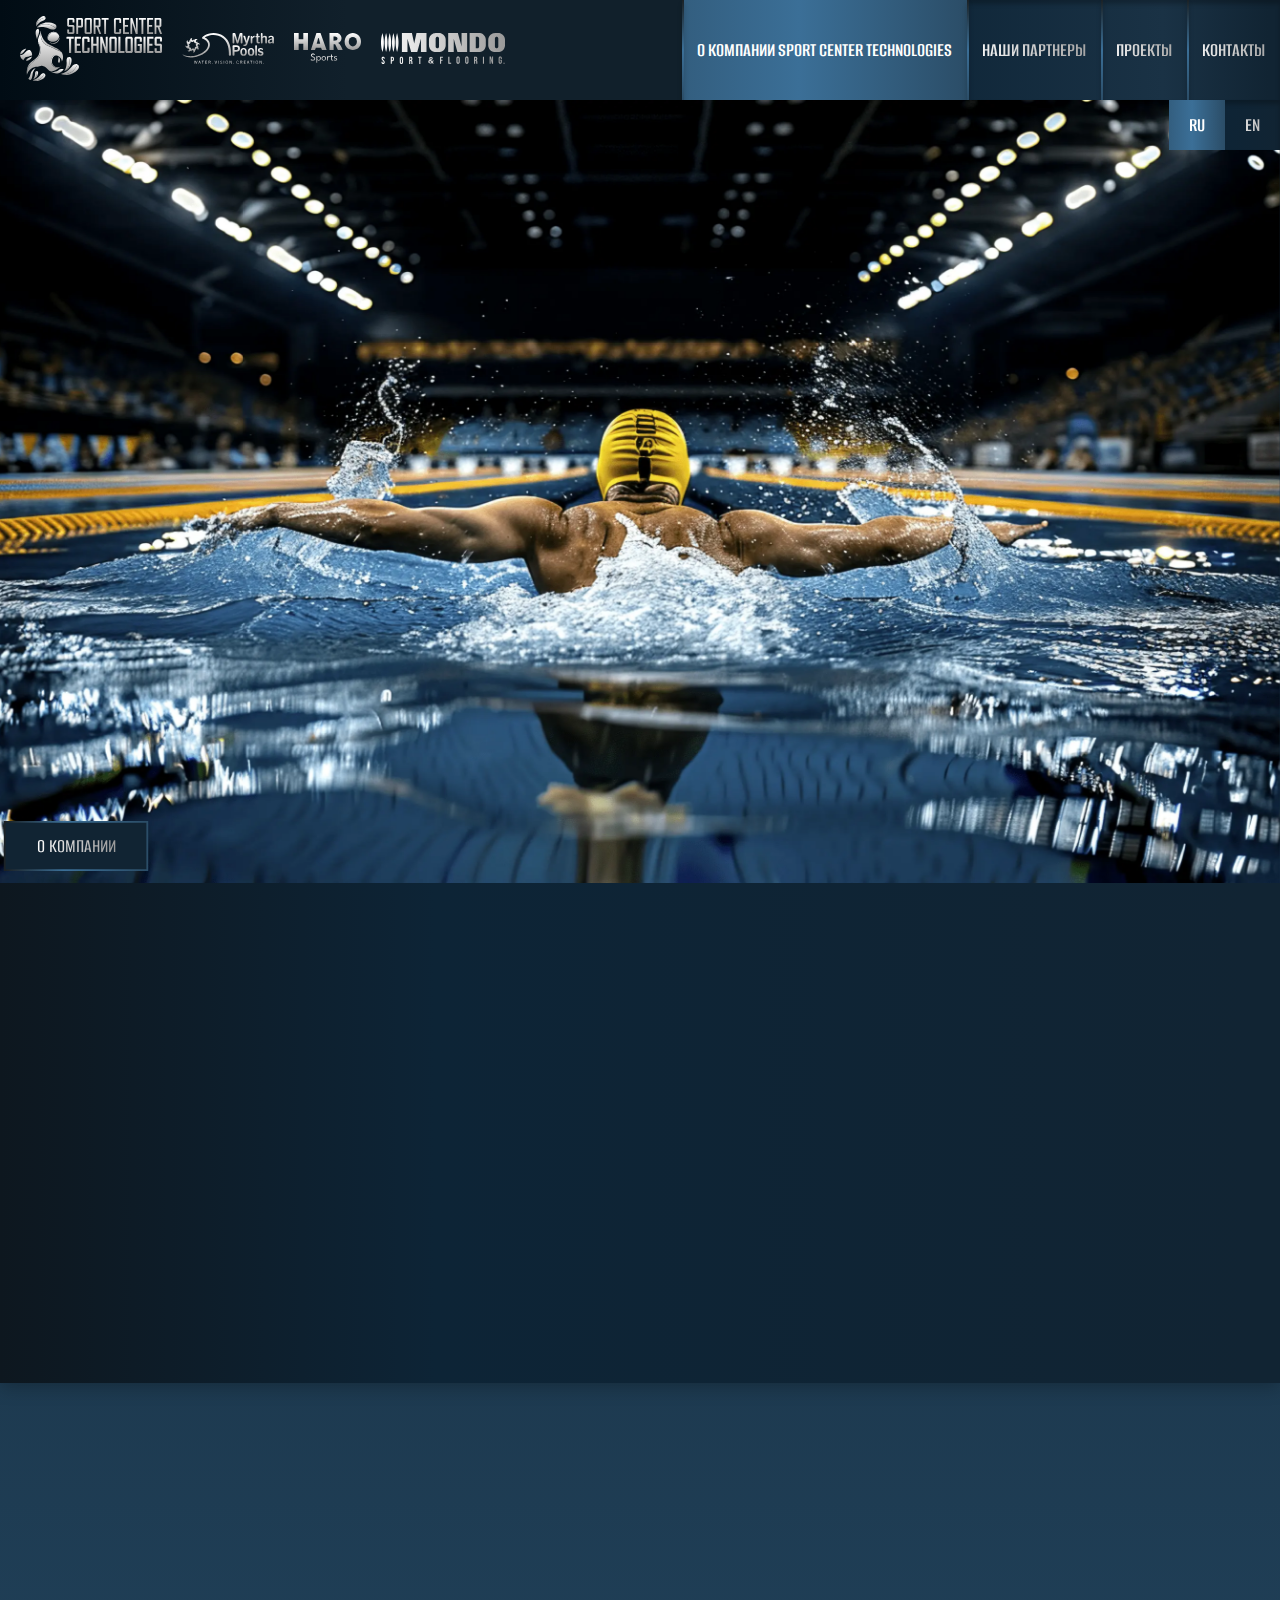
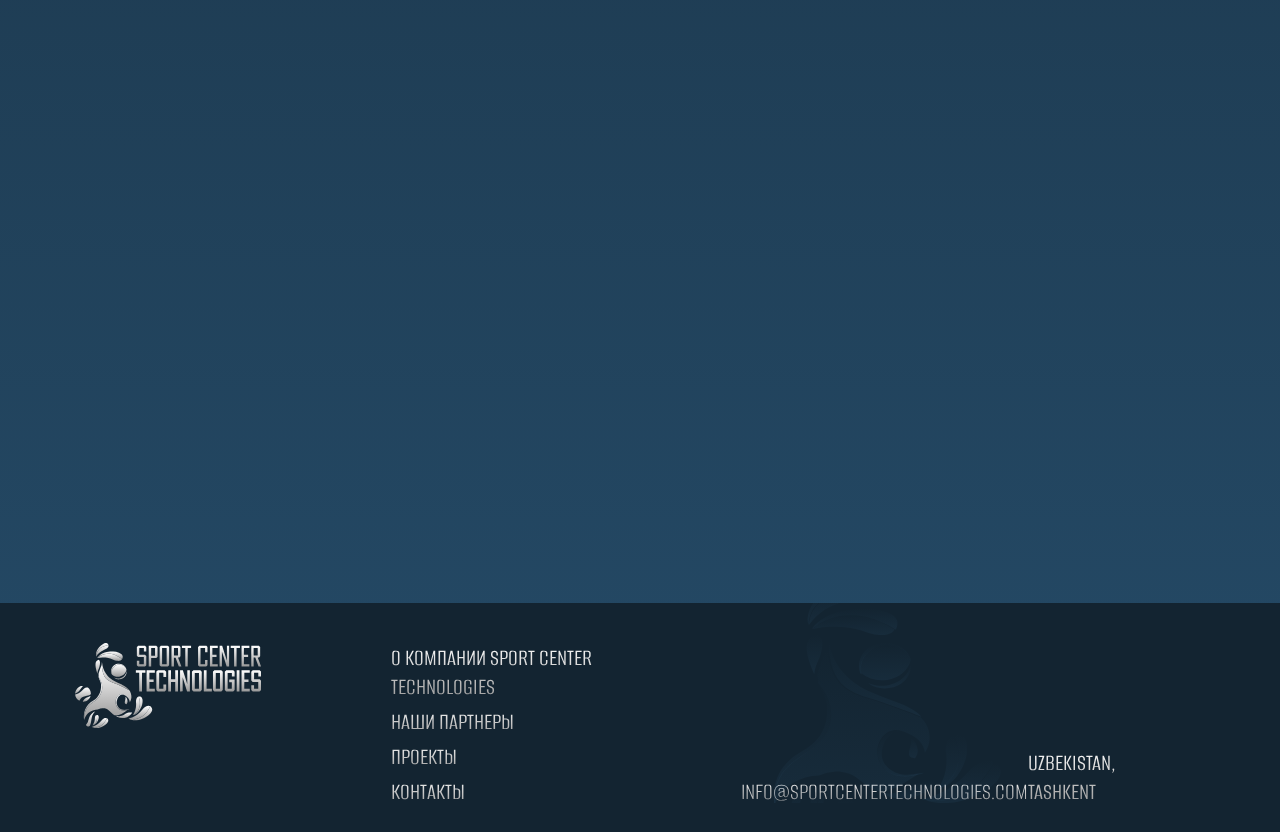
==== index.html @ 3ac72a28 "asdasd" ====
<!DOCTYPE html><html lang="en"><head><meta charset="UTF-8"><meta http-equiv="X-UA-Compatible" content="IE=edge"><meta name="viewport" content="width=device-width,initial-scale=1"><title>Главная страница - Sport Center Technologies</title><link rel="icon" href="./images/logo.svg" type="image/x-icon"><meta name="description" content="SPORT CENTER TECHNOLOGIES является официальным представителем премиальных брендов в сфере спортивного оборудования на территории Центральной Азии, Кавказа и Китая."><meta name="keywords" content="SPORT CENTER TECHNOLOGIES, спортивное оборудование, олимпийские бассейны, аквапарки, коммерческие бассейны, теннисные корты, стадионы, спортивные площадки"><meta name="robots" content="index, follow"><link rel="canonical" href="https://sportcentertechnologies.com/index.html"><meta property="og:title" content="Главная страница - Sport Center Technologies"><meta property="og:description" content="SPORT CENTER TECHNOLOGIES является официальным представителем премиальных брендов в сфере спортивного оборудования на территории Центральной Азии, Кавказа и Китая."><meta property="og:url" content="https://sportcentertechnologies.com/index.html"><meta property="og:type" content="website"><meta name="twitter:card" content="summary_large_image"><meta name="twitter:title" content="Главная страница - Sport Center Technologies"><meta name="twitter:description" content="SPORT CENTER TECHNOLOGIES является официальным представителем премиальных брендов в сфере спортивного оборудования на территории Центральной Азии, Кавказа и Китая."><link rel="stylesheet" href="./css/style.min.css"></head><body class="main-body"><nav class="nav"><div class="nav__left"><a href="index.html" class="logo"><img src="./images/logo.svg" alt="Logo" height="85" loading="lazy"></a><div class="nav__partners"><a href="partners.html#myrtha"><img src="./images/myrth_logo.svg" alt="myrth logo" height="31" width loading="lazy"></a><a href="partners.html#haro"><img src="./images/haro_logo.svg" alt="myrth logo" height="31" class="nav__partners-haro" loading="lazy"></a><a href="partners.html#mondo-offset"><img src="./images/mondo_logo.svg" alt="myrth logo" height="31" loading="lazy"></a></div></div><div class="nav__right"><ul class="nav__list"><li><a href="index.html" class="nav__list_link" data-i18n="about">О КОМПАНИИ SPORT CENTER TECHNOLOGIES</a></li><li><a href="partners.html" class="nav__list_link" data-i18n="partners">НАШИ ПАРТНЕРЫ</a></li><li><a href="projects.html" class="nav__list_link" data-i18n="projects">ПРОЕКТЫ</a></li><li><a href="contacts.html" class="nav__list_link" data-i18n="contacts">КОНТАКТЫ</a></li></ul><div class="nav__lang"><button class="nav__lang_btn btn" onclick="setLanguage('ru')" data-i18n="navLangRu">RU</button> <button class="nav__lang_btn btn" onclick="setLanguage('en')" data-i18n="navLangEn">EN</button></div></div></nav><header class="header"><div class="swiper"><div class="swiper-wrapper header__swiper"><div class="swiper-slide header__swiper_slide"><img src="./images/firstSlide.webp" srcset="./images/firstSlide-400.webp 400w, ./images/firstSlide-800.webp 800w, ./images/firstSlide.webp 1200w" alt="first slide images" loading="lazy" width="100%" height="auto"></div><div class="swiper-slide header__swiper_slide"><img src="./images/secondSlide.webp" srcset="./images/secondSlide-400.webp 400w, ./images/secondSlide-800.webp 800w, ./images/secondSlide.webp 1200w" alt="first slide images" loading="lazy" width="100%" height="auto"></div><div class="swiper-slide header__swiper_slide"><img src="./images/thirdSlide.webp" srcset="./images/thirdSlide-400.webp 400w, ./images/thirdSlide-800.webp 800w, ./images/thirdSlide.webp 1200w" alt="first slide images" loading="lazy" width="100%" height="auto"></div></div></div><h2 class="header__title"><img src="./images/header-title.svg" alt="задний фон заголовка" loading="lazy"> <span>О КОМПАНИИ</span></h2></header><main class="main"><section class="about"><div class="about__top"><h1>“SPORT CENTER TECHNOLOGIES”</h1></div><p data-i18n="aboutDescription">SPORTS CENTER TECHNOLOGIES является официальным представителем премиальных брендов в сфере спортивного оборудования на территории Центральной Азии, Кавказа и Китая.</p></section><section class="info"><img src="./images/info-mob-img.svg" alt="текст блока info" class="info__mob-img" loading="lazy"><div class="info__top"><img class="info__top_img" src="./images/infoOne-img.svg" alt="SPORT images" loading="lazy"><p class="info__top_text" data-i18n="infoTopDescription">В спектр нашего проектирования и строительства входят такие спортивные объекты как: олимпийские бассейны, отельные бассейны, аквапарки, коммерческие бассейны и спа, площадки для баскетбола, волейбола, падела, футсал, теннисные корты, покрытия для стадионов и спортивных площадок, а также крытых и открытых залов.</p></div><div class="info__down"><img class="T_images" src="./images/infoTwo-img.svg" alt="T images" loading="lazy"><p class="info__down_text" data-i18n="infoDownDescription">А также выполняем проектные решения под ключ для спортивных объектов согласно требованиям международных спортивных федераций. Мы предлагаем вам комплексное решение по спортивному, а также развлекательному высоко-технологическому оснащению объектов согласно требованию заказчика.</p><img class="info__down_img" src="./images/infoThird-img.svg" alt="OGIES images" loading="lazy"></div></section></main><footer class="footer"><div class="footer__left"><div class="footer__logo"><a href="/index.html"><img src="./images/logo.svg" alt="Sport Center Technologies" loading="lazy"></a></div><img src="./images/footerImg.svg" alt="footer images" class="footer__img" loading="lazy"><ul class="footer__list"><li class="footer__list_link"><a href="index.html" data-i18n="about">О компании SPORT CENTER TECHNOLOGIES</a></li><li class="footer__list_link"><a href="partners.html" data-i18n="partners">Наши партнеры</a></li><li class="footer__list_link"><a href="contacts.html" data-i18n="projects">Контактная информация</a></li><li class="footer__list_link"><a href="projects.html" data-i18n="contacts">Проекты</a></li></ul><span class="mail">info@sportcentertechnologies.com</span></div><div class="footer__location"><p>Uzbekistan, Tashkent</p></div></footer><script src="./js/main.min.js"></script></body></html>
---- css/style.min.css ----
*{margin:0;padding:0;list-style:none;text-decoration:none;box-sizing:border-box;font-weight:400}button{background:rgba(0,0,0,0);border:none;outline:none}@font-face{font-family:swiper-icons;src:url("data:application/font-woff;charset=utf-8;base64, [base64]//wADZ2x5ZgAAAywAAADMAAAD2MHtryVoZWFkAAABbAAAADAAAAA2E2+eoWhoZWEAAAGcAAAAHwAAACQC9gDzaG10eAAAAigAAAAZAAAArgJkABFsb2NhAAAC0AAAAFoAAABaFQAUGG1heHAAAAG8AAAAHwAAACAAcABAbmFtZQAAA/gAAAE5AAACXvFdBwlwb3N0AAAFNAAAAGIAAACE5s74hXjaY2BkYGAAYpf5Hu/j+W2+MnAzMYDAzaX6QjD6/4//Bxj5GA8AuRwMYGkAPywL13jaY2BkYGA88P8Agx4j+/8fQDYfA1AEBWgDAIB2BOoAeNpjYGRgYNBh4GdgYgABEMnIABJzYNADCQAACWgAsQB42mNgYfzCOIGBlYGB0YcxjYGBwR1Kf2WQZGhhYGBiYGVmgAFGBiQQkOaawtDAoMBQxXjg/wEGPcYDDA4wNUA2CCgwsAAAO4EL6gAAeNpj2M0gyAACqxgGNWBkZ2D4/wMA+xkDdgAAAHjaY2BgYGaAYBkGRgYQiAHyGMF8FgYHIM3DwMHABGQrMOgyWDLEM1T9/w8UBfEMgLzE////P/5//f/V/xv+r4eaAAeMbAxwIUYmIMHEgKYAYjUcsDAwsLKxc3BycfPw8jEQA/[base64]/uznmfPFBNODM2K7MTQ45YEAZqGP81AmGGcF3iPqOop0r1SPTaTbVkfUe4HXj97wYE+yNwWYxwWu4v1ugWHgo3S1XdZEVqWM7ET0cfnLGxWfkgR42o2PvWrDMBSFj/IHLaF0zKjRgdiVMwScNRAoWUoH78Y2icB/yIY09An6AH2Bdu/UB+yxopYshQiEvnvu0dURgDt8QeC8PDw7Fpji3fEA4z/PEJ6YOB5hKh4dj3EvXhxPqH/SKUY3rJ7srZ4FZnh1PMAtPhwP6fl2PMJMPDgeQ4rY8YT6Gzao0eAEA409DuggmTnFnOcSCiEiLMgxCiTI6Cq5DZUd3Qmp10vO0LaLTd2cjN4fOumlc7lUYbSQcZFkutRG7g6JKZKy0RmdLY680CDnEJ+UMkpFFe1RN7nxdVpXrC4aTtnaurOnYercZg2YVmLN/d/gczfEimrE/fs/bOuq29Zmn8tloORaXgZgGa78yO9/cnXm2BpaGvq25Dv9S4E9+5SIc9PqupJKhYFSSl47+Qcr1mYNAAAAeNptw0cKwkAAAMDZJA8Q7OUJvkLsPfZ6zFVERPy8qHh2YER+3i/BP83vIBLLySsoKimrqKqpa2hp6+jq6RsYGhmbmJqZSy0sraxtbO3sHRydnEMU4uR6yx7JJXveP7WrDycAAAAAAAH//wACeNpjYGRgYOABYhkgZgJCZgZNBkYGLQZtIJsFLMYAAAw3ALgAeNolizEKgDAQBCchRbC2sFER0YD6qVQiBCv/H9ezGI6Z5XBAw8CBK/m5iQQVauVbXLnOrMZv2oLdKFa8Pjuru2hJzGabmOSLzNMzvutpB3N42mNgZGBg4GKQYzBhYMxJLMlj4GBgAYow/P/PAJJhLM6sSoWKfWCAAwDAjgbRAAB42mNgYGBkAIIbCZo5IPrmUn0hGA0AO8EFTQAA");font-weight:400;font-style:normal}:root{--swiper-theme-color: #007aff}.swiper{margin-left:auto;margin-right:auto;position:relative;overflow:hidden;list-style:none;padding:0;z-index:1}.swiper-vertical>.swiper-wrapper{flex-direction:column}.swiper-wrapper{position:relative;width:100%;height:100%;z-index:1;display:flex;transition-property:transform;box-sizing:content-box}.swiper-android .swiper-slide,.swiper-wrapper{transform:translate3d(0px, 0, 0)}.swiper-pointer-events{touch-action:pan-y}.swiper-pointer-events.swiper-vertical{touch-action:pan-x}.swiper-slide{flex-shrink:0;width:100%;height:100%;position:relative;transition-property:transform}.swiper-slide-invisible-blank{visibility:hidden}.swiper-autoheight,.swiper-autoheight .swiper-slide{height:auto}.swiper-autoheight .swiper-wrapper{align-items:flex-start;transition-property:transform,height}.swiper-3d,.swiper-3d.swiper-css-mode .swiper-wrapper{perspective:1200px}.swiper-3d .swiper-cube-shadow,.swiper-3d .swiper-slide,.swiper-3d .swiper-slide-shadow,.swiper-3d .swiper-slide-shadow-bottom,.swiper-3d .swiper-slide-shadow-left,.swiper-3d .swiper-slide-shadow-right,.swiper-3d .swiper-slide-shadow-top,.swiper-3d .swiper-wrapper{transform-style:preserve-3d}.swiper-3d .swiper-slide-shadow,.swiper-3d .swiper-slide-shadow-bottom,.swiper-3d .swiper-slide-shadow-left,.swiper-3d .swiper-slide-shadow-right,.swiper-3d .swiper-slide-shadow-top{position:absolute;left:0;top:0;width:100%;height:100%;pointer-events:none;z-index:10}.swiper-3d .swiper-slide-shadow{background:rgba(0,0,0,.15)}.swiper-3d .swiper-slide-shadow-left{background-image:linear-gradient(to left, rgba(0, 0, 0, 0.5), rgba(0, 0, 0, 0))}.swiper-3d .swiper-slide-shadow-right{background-image:linear-gradient(to right, rgba(0, 0, 0, 0.5), rgba(0, 0, 0, 0))}.swiper-3d .swiper-slide-shadow-top{background-image:linear-gradient(to top, rgba(0, 0, 0, 0.5), rgba(0, 0, 0, 0))}.swiper-3d .swiper-slide-shadow-bottom{background-image:linear-gradient(to bottom, rgba(0, 0, 0, 0.5), rgba(0, 0, 0, 0))}.swiper-css-mode>.swiper-wrapper{overflow:auto;scrollbar-width:none;-ms-overflow-style:none}.swiper-css-mode>.swiper-wrapper::-webkit-scrollbar{display:none}.swiper-css-mode>.swiper-wrapper>.swiper-slide{scroll-snap-align:start start}.swiper-horizontal.swiper-css-mode>.swiper-wrapper{scroll-snap-type:x mandatory}.swiper-vertical.swiper-css-mode>.swiper-wrapper{scroll-snap-type:y mandatory}.swiper-centered>.swiper-wrapper::before{content:"";flex-shrink:0;order:9999}.swiper-centered.swiper-horizontal>.swiper-wrapper>.swiper-slide:first-child{margin-inline-start:var(--swiper-centered-offset-before)}.swiper-centered.swiper-horizontal>.swiper-wrapper::before{height:100%;min-height:1px;width:var(--swiper-centered-offset-after)}.swiper-centered.swiper-vertical>.swiper-wrapper>.swiper-slide:first-child{margin-block-start:var(--swiper-centered-offset-before)}.swiper-centered.swiper-vertical>.swiper-wrapper::before{width:100%;min-width:1px;height:var(--swiper-centered-offset-after)}.swiper-centered>.swiper-wrapper>.swiper-slide{scroll-snap-align:center center}.swiper-virtual.swiper-css-mode .swiper-wrapper::after{content:"";position:absolute;left:0;top:0;pointer-events:none}.swiper-virtual.swiper-css-mode.swiper-horizontal .swiper-wrapper::after{height:1px;width:var(--swiper-virtual-size)}.swiper-virtual.swiper-css-mode.swiper-vertical .swiper-wrapper::after{width:1px;height:var(--swiper-virtual-size)}:root{--swiper-navigation-size: 44px}.swiper-button-next,.swiper-button-prev{position:absolute;top:50%;width:calc(var(--swiper-navigation-size)/44*27);height:var(--swiper-navigation-size);margin-top:calc(0px - var(--swiper-navigation-size)/2);z-index:10;cursor:pointer;display:flex;align-items:center;justify-content:center;color:var(--swiper-navigation-color, var(--swiper-theme-color))}.swiper-button-next.swiper-button-disabled,.swiper-button-prev.swiper-button-disabled{opacity:.35;cursor:auto;pointer-events:none}.swiper-button-next:after,.swiper-button-prev:after{font-family:swiper-icons;font-size:var(--swiper-navigation-size);text-transform:none !important;letter-spacing:0;text-transform:none;font-variant:initial;line-height:1}.swiper-button-prev,.swiper-rtl .swiper-button-next{left:10px;right:auto}.swiper-button-prev:after,.swiper-rtl .swiper-button-next:after{content:"prev"}.swiper-button-next,.swiper-rtl .swiper-button-prev{right:10px;left:auto}.swiper-button-next:after,.swiper-rtl .swiper-button-prev:after{content:"next"}.swiper-button-lock{display:none}.swiper-pagination{position:absolute;text-align:center;transition:.3s opacity;transform:translate3d(0, 0, 0);z-index:10}.swiper-pagination.swiper-pagination-hidden{opacity:0}.swiper-horizontal>.swiper-pagination-bullets,.swiper-pagination-bullets.swiper-pagination-horizontal,.swiper-pagination-custom,.swiper-pagination-fraction{bottom:10px;left:0;width:100%}.swiper-pagination-bullets-dynamic{overflow:hidden;font-size:0}.swiper-pagination-bullets-dynamic .swiper-pagination-bullet{transform:scale(0.33);position:relative}.swiper-pagination-bullets-dynamic .swiper-pagination-bullet-active{transform:scale(1)}.swiper-pagination-bullets-dynamic .swiper-pagination-bullet-active-main{transform:scale(1)}.swiper-pagination-bullets-dynamic .swiper-pagination-bullet-active-prev{transform:scale(0.66)}.swiper-pagination-bullets-dynamic .swiper-pagination-bullet-active-prev-prev{transform:scale(0.33)}.swiper-pagination-bullets-dynamic .swiper-pagination-bullet-active-next{transform:scale(0.66)}.swiper-pagination-bullets-dynamic .swiper-pagination-bullet-active-next-next{transform:scale(0.33)}.swiper-pagination-bullet{width:var(--swiper-pagination-bullet-width, var(--swiper-pagination-bullet-size, 8px));height:var(--swiper-pagination-bullet-height, var(--swiper-pagination-bullet-size, 8px));display:inline-block;border-radius:50%;background:var(--swiper-pagination-bullet-inactive-color, #000);opacity:var(--swiper-pagination-bullet-inactive-opacity, 0.2)}button.swiper-pagination-bullet{border:none;margin:0;padding:0;box-shadow:none;-webkit-appearance:none;appearance:none}.swiper-pagination-clickable .swiper-pagination-bullet{cursor:pointer}.swiper-pagination-bullet:only-child{display:none !important}.swiper-pagination-bullet-active{opacity:var(--swiper-pagination-bullet-opacity, 1);background:var(--swiper-pagination-color, var(--swiper-theme-color))}.swiper-pagination-vertical.swiper-pagination-bullets,.swiper-vertical>.swiper-pagination-bullets{right:10px;top:50%;transform:translate3d(0px, -50%, 0)}.swiper-pagination-vertical.swiper-pagination-bullets .swiper-pagination-bullet,.swiper-vertical>.swiper-pagination-bullets .swiper-pagination-bullet{margin:var(--swiper-pagination-bullet-vertical-gap, 6px) 0;display:block}.swiper-pagination-vertical.swiper-pagination-bullets.swiper-pagination-bullets-dynamic,.swiper-vertical>.swiper-pagination-bullets.swiper-pagination-bullets-dynamic{top:50%;transform:translateY(-50%);width:8px}.swiper-pagination-vertical.swiper-pagination-bullets.swiper-pagination-bullets-dynamic .swiper-pagination-bullet,.swiper-vertical>.swiper-pagination-bullets.swiper-pagination-bullets-dynamic .swiper-pagination-bullet{display:inline-block;transition:.2s transform,.2s top}.swiper-horizontal>.swiper-pagination-bullets .swiper-pagination-bullet,.swiper-pagination-horizontal.swiper-pagination-bullets .swiper-pagination-bullet{margin:0 var(--swiper-pagination-bullet-horizontal-gap, 4px)}.swiper-horizontal>.swiper-pagination-bullets.swiper-pagination-bullets-dynamic,.swiper-pagination-horizontal.swiper-pagination-bullets.swiper-pagination-bullets-dynamic{left:50%;transform:translateX(-50%);white-space:nowrap}.swiper-horizontal>.swiper-pagination-bullets.swiper-pagination-bullets-dynamic .swiper-pagination-bullet,.swiper-pagination-horizontal.swiper-pagination-bullets.swiper-pagination-bullets-dynamic .swiper-pagination-bullet{transition:.2s transform,.2s left}.swiper-horizontal.swiper-rtl>.swiper-pagination-bullets-dynamic .swiper-pagination-bullet{transition:.2s transform,.2s right}.swiper-pagination-progressbar{background:rgba(0,0,0,.25);position:absolute}.swiper-pagination-progressbar .swiper-pagination-progressbar-fill{background:var(--swiper-pagination-color, var(--swiper-theme-color));position:absolute;left:0;top:0;width:100%;height:100%;transform:scale(0);transform-origin:left top}.swiper-rtl .swiper-pagination-progressbar .swiper-pagination-progressbar-fill{transform-origin:right top}.swiper-horizontal>.swiper-pagination-progressbar,.swiper-pagination-progressbar.swiper-pagination-horizontal,.swiper-pagination-progressbar.swiper-pagination-vertical.swiper-pagination-progressbar-opposite,.swiper-vertical>.swiper-pagination-progressbar.swiper-pagination-progressbar-opposite{width:100%;height:4px;left:0;top:0}.swiper-horizontal>.swiper-pagination-progressbar.swiper-pagination-progressbar-opposite,.swiper-pagination-progressbar.swiper-pagination-horizontal.swiper-pagination-progressbar-opposite,.swiper-pagination-progressbar.swiper-pagination-vertical,.swiper-vertical>.swiper-pagination-progressbar{width:4px;height:100%;left:0;top:0}.swiper-pagination-lock{display:none}.swiper-scrollbar{border-radius:10px;position:relative;background:rgba(0,0,0,.1)}.swiper-horizontal>.swiper-scrollbar{position:absolute;left:1%;bottom:3px;z-index:50;height:5px;width:98%}.swiper-vertical>.swiper-scrollbar{position:absolute;right:3px;top:1%;z-index:50;width:5px;height:98%}.swiper-scrollbar-drag{height:100%;width:100%;position:relative;background:rgba(0,0,0,.5);border-radius:10px;left:0;top:0}.swiper-scrollbar-cursor-drag{cursor:move}.swiper-scrollbar-lock{display:none}.swiper-zoom-container{width:100%;height:100%;display:flex;justify-content:center;align-items:center;text-align:center}.swiper-zoom-container>canvas,.swiper-zoom-container>img,.swiper-zoom-container>svg{max-width:100%;max-height:100%;object-fit:contain}.swiper-slide-zoomed{cursor:move}.swiper-lazy-preloader{width:42px;height:42px;position:absolute;left:50%;top:50%;margin-left:-21px;margin-top:-21px;z-index:10;transform-origin:50%;animation:swiper-preloader-spin 1s infinite linear;box-sizing:border-box;border:4px solid var(--swiper-preloader-color, var(--swiper-theme-color));border-radius:50%;border-top-color:rgba(0,0,0,0)}.swiper-lazy-preloader-white{--swiper-preloader-color: #fff}.swiper-lazy-preloader-black{--swiper-preloader-color: #000}@keyframes swiper-preloader-spin{100%{transform:rotate(360deg)}}.swiper .swiper-notification{position:absolute;left:0;top:0;pointer-events:none;opacity:0;z-index:-1000}.swiper-free-mode>.swiper-wrapper{transition-timing-function:ease-out;margin:0 auto}.swiper-grid>.swiper-wrapper{flex-wrap:wrap}.swiper-grid-column>.swiper-wrapper{flex-wrap:wrap;flex-direction:column}.swiper-fade.swiper-free-mode .swiper-slide{transition-timing-function:ease-out}.swiper-fade .swiper-slide{pointer-events:none;transition-property:opacity}.swiper-fade .swiper-slide .swiper-slide{pointer-events:none}.swiper-fade .swiper-slide-active,.swiper-fade .swiper-slide-active .swiper-slide-active{pointer-events:auto}.swiper-cube{overflow:visible}.swiper-cube .swiper-slide{pointer-events:none;-webkit-backface-visibility:hidden;backface-visibility:hidden;z-index:1;visibility:hidden;transform-origin:0 0;width:100%;height:100%}.swiper-cube .swiper-slide .swiper-slide{pointer-events:none}.swiper-cube.swiper-rtl .swiper-slide{transform-origin:100% 0}.swiper-cube .swiper-slide-active,.swiper-cube .swiper-slide-active .swiper-slide-active{pointer-events:auto}.swiper-cube .swiper-slide-active,.swiper-cube .swiper-slide-next,.swiper-cube .swiper-slide-next+.swiper-slide,.swiper-cube .swiper-slide-prev{pointer-events:auto;visibility:visible}.swiper-cube .swiper-slide-shadow-bottom,.swiper-cube .swiper-slide-shadow-left,.swiper-cube .swiper-slide-shadow-right,.swiper-cube .swiper-slide-shadow-top{z-index:0;-webkit-backface-visibility:hidden;backface-visibility:hidden}.swiper-cube .swiper-cube-shadow{position:absolute;left:0;bottom:0px;width:100%;height:100%;opacity:.6;z-index:0}.swiper-cube .swiper-cube-shadow:before{content:"";background:#000;position:absolute;left:0;top:0;bottom:0;right:0;filter:blur(50px)}.swiper-flip{overflow:visible}.swiper-flip .swiper-slide{pointer-events:none;-webkit-backface-visibility:hidden;backface-visibility:hidden;z-index:1}.swiper-flip .swiper-slide .swiper-slide{pointer-events:none}.swiper-flip .swiper-slide-active,.swiper-flip .swiper-slide-active .swiper-slide-active{pointer-events:auto}.swiper-flip .swiper-slide-shadow-bottom,.swiper-flip .swiper-slide-shadow-left,.swiper-flip .swiper-slide-shadow-right,.swiper-flip .swiper-slide-shadow-top{z-index:0;-webkit-backface-visibility:hidden;backface-visibility:hidden}.swiper-creative .swiper-slide{-webkit-backface-visibility:hidden;backface-visibility:hidden;overflow:hidden;transition-property:transform,opacity,height}.swiper-cards{overflow:visible}.swiper-cards .swiper-slide{transform-origin:center bottom;-webkit-backface-visibility:hidden;backface-visibility:hidden;overflow:hidden}*{margin:0;padding:0;list-style:none;text-decoration:none;box-sizing:border-box;font-weight:400}button{background:rgba(0,0,0,0);border:none;outline:none}.partners-body{background:#fff;height:unset}.trapezoid{width:100%;height:200px;background:#2a73c3;margin-top:-21px;clip-path:polygon(0% 0%, 100% 0%, 100% 55%, 0% 100%)}.trapezoid-haro{width:100%;height:200px;background:#fff;clip-path:polygon(0% 0%, 0% 0%, 95% 1%, 0% 100%);position:absolute;top:90px;left:0;z-index:15}@media(max-width: 1200px){.trapezoid-haro{display:none}}.myrtha{padding:150px 0 100px 0;max-width:1140px;margin:0 auto}@media(max-width: 992px){.myrtha{padding:130px 0 70px 0}}@media(max-width: 576px){.myrtha{padding:100px 0 70px 0}}.myrtha-logo{display:flex;justify-content:center;gap:66px}@media(max-width: 1400px){.myrtha-logo{gap:30px}}@media(max-width: 992px){.myrtha-logo__img{width:350px}}@media(max-width: 576px){.myrtha-logo__img{width:225px}}.myrtha-logo__paris{max-width:100px;width:100%}@media(max-width: 576px){.myrtha-logo__paris{max-width:65px}}.myrtha__title{font-family:"Alumni Sans";font-weight:600;font-size:64px;line-height:72%;letter-spacing:.05em;text-align:center;background:linear-gradient(180deg, #00365f 0%, #0070c5 100%);background-clip:text;-webkit-background-clip:text;-webkit-text-fill-color:rgba(0,0,0,0);margin:30px auto 0}@media(max-width: 1400px){.myrtha__title{font-size:45px;margin-top:20px;max-width:800px}}@media(max-width: 576px){.myrtha__title{line-height:90%;font-size:26px}}.myrtha__title span{background:linear-gradient(180deg, #f1812e 0%, #954f1b 100%);background-clip:text;-webkit-background-clip:text;-webkit-text-fill-color:rgba(0,0,0,0);font-family:"Alumni Sans";font-weight:600;font-size:64px;line-height:72%;letter-spacing:.05em}@media(max-width: 1400px){.myrtha__title span{font-size:50px;line-height:0%}}@media(max-width: 576px){.myrtha__title span{font-size:32px}}.myrtha__subtitle{font-family:"Inter";font-weight:400;font-size:24px;line-height:83%;letter-spacing:.05em;text-align:center;background:linear-gradient(90deg, #132431 0%, #0a2f4b 22.99%, #132431 100%);background-clip:text;-webkit-background-clip:text;-webkit-text-fill-color:rgba(0,0,0,0);margin:30px 0}@media(max-width: 992px){.myrtha__subtitle{margin:24px 0}}@media(max-width: 576px){.myrtha__subtitle{font-size:12px;line-height:20px}}.myrtha__text{font-family:"Inter";font-weight:400;font-size:16px;line-height:125%;letter-spacing:.05em;text-align:center;color:#0e2a3e}@media(max-width: 576px){.myrtha__text{font-size:13px;line-height:130%}}.myrtha__text-highlight{background:linear-gradient(180deg, #37b5c7 0%, #1b5861 100%);background-clip:text;-webkit-background-clip:text;-webkit-text-fill-color:rgba(0,0,0,0)}.myrtha__text-span{color:#000}.myrthaPools{width:100%;height:1234px}@media(max-width: 1400px){.myrthaPools{height:unset}}.myrthaPools__title{padding-left:38px;font-family:"Alumni Sans";font-weight:600;font-size:36px;line-height:91%;text-transform:uppercase;background:linear-gradient(180deg, #00365f 0%, #0070c5 100%);background-clip:text;-webkit-background-clip:text;-webkit-text-fill-color:rgba(0,0,0,0);margin-bottom:30px;position:sticky;top:120px;z-index:149}@media(max-width: 992px){.myrthaPools__title{top:170px;padding-left:15px}}@media(max-width: 576px){.myrthaPools__title{font-size:30px}}.myrthaPools__images{display:flex;justify-content:center;overflow:hidden}.myrthaPools__img{transition:flex .3s ease;flex:1;width:720px;object-fit:cover}.myrthaPools__img img{transition:.3s ease;width:100%}.myrthaPools__img:hover{flex:1.2;z-index:20}.myrthaPools__img:hover img{transform:scale(1)}.myrthaPools__down{text-align:center;margin-top:15px;overflow:hidden;height:487px}.myrthaPools__down img{max-width:700px}.haro{padding-top:68px;position:relative}.haro__title{padding-left:75px;font-family:"Alumni Sans";font-weight:600;font-size:40px;line-height:91%;text-transform:uppercase;background:linear-gradient(180deg, #C60A1E 0%, #60050F 100%);background-clip:text;-webkit-background-clip:text;-webkit-text-fill-color:rgba(0,0,0,0);position:sticky;top:120px;left:75px;z-index:149}@media(max-width: 1200px){.haro__title{padding-left:38px}}@media(max-width: 992px){.haro__title{top:170px;padding-left:15px}}@media(max-width: 576px){.haro__title{font-size:30px}}.haro__content{position:relative;height:640px;overflow:hidden;text-align:center;display:flex;flex-direction:column;align-items:center;justify-content:flex-end}@media(max-width: 1200px){.haro__content{height:600px}}@media(max-width: 992px){.haro__content{height:unset}}@media(max-width: 576px){.haro__content{padding-top:25px}}.haro__desc{max-width:1240px}@media(max-width: 1200px){.haro__desc{padding:0 20px}}.haro__desc_title{margin:20px 0;font-family:"Alumni Sans";font-weight:600;font-size:64px;line-height:72%;letter-spacing:.05em;background:linear-gradient(180deg, #444240 0%, #8c8781 100%);background-clip:text;-webkit-background-clip:text;-webkit-text-fill-color:rgba(0,0,0,0)}.haro__desc_title span{background:linear-gradient(180deg, #c60a1e 0%, #60050f 100%);background-clip:text;font-weight:600;-webkit-background-clip:text;-webkit-text-fill-color:rgba(0,0,0,0)}@media(max-width: 992px){.haro__desc_title{font-size:50px}}@media(max-width: 576px){.haro__desc_title{margin:10px 0;font-size:34px}}.haro__desc_text{font-family:"Inter";font-weight:400;font-size:16px;line-height:125%;letter-spacing:.05em;background:linear-gradient(180deg, #c60a1e 0%, #60050f 100%);background-clip:text;-webkit-background-clip:text;-webkit-text-fill-color:rgba(0,0,0,0)}.haro__bg{position:absolute;top:-61%;left:50%;transform:translate(-50%);z-index:-1}@media(max-width: 1200px){.haro__bg{max-width:990px}}@media(max-width: 992px){.haro__bg{top:-21%;max-width:700px}}@media(max-width: 576px){.haro__bg{top:-33%;max-width:365px}}@media(max-width: 992px){.haro__logo{max-width:400px}}@media(max-width: 576px){.haro__logo{max-width:290px}}.professional{margin-top:30px;margin-bottom:38px;padding-left:38px}@media(max-width: 576px){.professional{padding-left:0}}.professional__content{display:flex;align-items:center;gap:20px}@media(max-width: 576px){.professional__content{flex-direction:column}}.professional__desc{max-width:430px}@media(max-width: 992px){.professional__desc{max-width:240px}}@media(max-width: 576px){.professional__desc{max-width:540px;padding:0 20px}}.professional__desc_title{font-family:"Inter";font-weight:500;font-size:40px;line-height:150%;letter-spacing:-0.05em;color:#574c47;margin-bottom:22px}@media(max-width: 1200px){.professional__desc_title{line-height:110%;font-size:30px;max-width:300px}}@media(max-width: 992px){.professional__desc_title{font-size:24px;margin-bottom:10px}}@media(max-width: 576px){.professional__desc_title{max-width:250px}}.professional__desc_text{font-family:"Inter";font-weight:500;font-size:16px;letter-spacing:-0.05em;color:#574c47}@media(max-width: 1200px){.professional__desc_text{font-size:14px}}@media(max-width: 992px){.professional__desc_text{font-size:11px}}.professional__desc_text:nth-child(2){margin-bottom:19px}@media(max-width: 1200px){.professional__desc_text:nth-child(2){margin-bottom:15px}}.professional__desc_text:nth-child(3){margin-bottom:32px}@media(max-width: 1200px){.professional__desc_text:nth-child(3){margin-bottom:15px}}.professional__img{width:100%}.professional__img img{width:100%}@media(max-width: 1200px){.professional__img img{object-fit:cover;width:100%}}@media(max-width: 1200px){.professional__img img{height:unset}}.professional__items{display:flex;justify-content:space-between;align-items:center;padding-left:22px;padding-right:12px;margin-top:57px}@media(max-width: 1200px){.professional__items{flex-wrap:wrap;justify-content:center;gap:25px}}@media(max-width: 992px){.professional__items{margin-top:30px}}@media(max-width: 576px){.professional__items{padding-left:0;padding-right:0}}.professional__item--left,.professional__item--right{display:flex;gap:25px}@media(max-width: 576px){.professional__item--left,.professional__item--right{flex-direction:column;align-items:center}}.professional__item{max-width:225px;display:flex;flex-direction:column;justify-content:space-between}@media(max-width: 576px){.professional__item{max-width:180px}}@media(max-width: 576px){.professional__item{max-width:255px}}.professional__item img{height:204px;object-fit:fill}@media(max-width: 576px){.professional__item img{height:200px}}.professional__item_title{font-family:"Inter";font-weight:700;font-size:14px;letter-spacing:-0.05em;color:#574c47;padding:5px 11px}@media(max-width: 576px){.professional__item_title{font-size:18px;max-width:243px}}.professional__item_text{font-family:"Inter";font-weight:300;font-size:12px;letter-spacing:-0.05em;color:#574c47;height:105px;padding:5px 11px}@media(max-width: 576px){.professional__item_text{height:unset;font-size:9px}}.margin{margin-bottom:14px}@media(max-width: 576px){.margin{margin-bottom:0}}@media(max-width: 576px){.mondo__logo_paris{display:none}}.mondo{position:relative;margin-top:100px}.mondo__info{display:flex;flex-direction:column;margin-top:20px}.mondo__info_img{height:290px}@media(max-width: 1200px){.mondo__info_img{height:unset}}.mondo__info img{width:100%}.mondo__title{font-family:"Alumni Sans";font-weight:600;font-size:40px;line-height:91%;text-transform:uppercase;background:linear-gradient(179deg, #37b5c7 0%, #1b5861 100%);background-clip:text;-webkit-background-clip:text;-webkit-text-fill-color:rgba(0,0,0,0);position:sticky;top:120px;left:75px;z-index:149;padding-left:75px}@media(max-width: 1200px){.mondo__title{padding-left:38px}}@media(max-width: 992px){.mondo__title{top:170px;padding-left:15px}}@media(max-width: 576px){.mondo__title{font-size:30px}}.mondo__heading{max-width:1040px;margin:0 auto;text-align:center;overflow:hidden}@media(max-width: 992px){.mondo__heading{max-width:700px}}.mondo__heading_title{font-family:"Alumni Sans";font-weight:600;font-size:64px;line-height:72%;letter-spacing:.05em;background:linear-gradient(180deg, #444240 0%, #8c8781 100%);background-clip:text;-webkit-background-clip:text;-webkit-text-fill-color:rgba(0,0,0,0)}.mondo__heading_title span{background:linear-gradient(180deg, #37b5c7 0%, #1b5861 100%);background-clip:text;-webkit-background-clip:text;-webkit-text-fill-color:rgba(0,0,0,0);font-family:"Alumni Sans";font-weight:600;font-size:64px;line-height:86%}@media(max-width: 576px){.mondo__heading_title span{font-size:42px}}@media(max-width: 992px){.mondo__heading_title{font-size:50px;line-height:90%}}@media(max-width: 576px){.mondo__heading_title{font-size:25px;line-height:100%}}.mondo__heading_text{font-family:"Inter";font-weight:400;font-size:16px;line-height:94%;color:#4a4a4a;margin-top:22px}@media(max-width: 992px){.mondo__heading_text{font-size:30px}}@media(max-width: 576px){.mondo__heading_text{font-size:23px;line-height:115%}}@media(max-width: 576px){.mondo__heading_subtitle{font-size:16px}}.mondo__logo{display:flex;justify-content:space-between;align-items:center;overflow:hidden}@media(max-width: 576px){.mondo__logo{justify-content:center}}.mondo__logo_main{width:100%;max-width:400px}@media(max-width: 576px){.mondo__logo_main{max-width:290px;margin:40px 0}}.mondo__content{margin-top:96px;display:flex;overflow:hidden}@media(max-width: 1200px){.mondo__content{flex-direction:column}}@media(max-width: 576px){.mondo__content{margin-top:25px}}.mondo__content_top{display:grid;grid-template-columns:repeat(2, 324px);justify-content:center;column-gap:260px;row-gap:50px;margin:100px auto;overflow:hidden}@media(max-width: 1200px){.mondo__content_top{margin:50px auto;column-gap:100px}}@media(max-width: 992px){.mondo__content_top{grid-template-columns:repeat(2, 275px)}}@media(max-width: 768px){.mondo__content_top{column-gap:50px;grid-template-columns:repeat(2, 275px)}}@media(max-width: 576px){.mondo__content_top{grid-template-columns:repeat(1, 300px);margin:0 auto;margin-top:30px;row-gap:20px}}.mondo__content_top-icon{max-width:324px;height:170px;width:100%;display:flex;justify-content:center;align-items:flex-start;gap:30px}.mondo__content_top-icon img{max-width:75px}@media(max-width: 576px){.mondo__content_top-icon{gap:10px}}.mondo__content_top-desc h3{font-family:"Alumni Sans";font-weight:600;font-size:20px;line-height:102%;color:#2e75ba}.mondo__content_top-desc p{font-family:"Inter";font-weight:400;font-size:10px;line-height:126%;color:#000;margin-top:15px}@media(max-width: 992px){.mondo__content_top-desc p{font-size:9px;line-height:115%}}@media(max-width: 576px){.mondo__content_top-desc p{margin-top:10px}}.mondo__items{display:flex;gap:56px;padding-left:100px}@media(max-width: 1200px){.mondo__items{gap:100px;justify-content:center;padding-left:0}}@media(max-width: 768px){.mondo__items{gap:50px}}@media(max-width: 576px){.mondo__items{flex-direction:column;align-items:center;gap:25px}}.mondo__items_item{max-width:290px;width:100%;display:flex;flex-direction:column;gap:20px}@media(max-width: 1200px){.mondo__items_item{flex-direction:column;max-width:324px}}@media(max-width: 992px){.mondo__items_item{max-width:275px}}@media(max-width: 576px){.mondo__items_item{max-width:300px}}.mondo__items_icon{max-width:324px;width:100%;display:flex;justify-content:center;align-items:flex-start;gap:20px}.mondo__items_icon-desc p{margin-top:8px;font-family:"Inter";font-weight:400;font-size:10px;line-height:126%;color:#000}.mondo__items_icon img{max-width:75px}.mondo__items_desc{font-family:"Inter";font-weight:400;font-size:10px;line-height:166%;color:#000}.mondo__items--right{display:flex;gap:32px;max-width:800px;margin-left:82px}@media(max-width: 1200px){.mondo__items--right{margin-top:50px;margin-left:0px;max-width:unset;justify-content:center}}@media(max-width: 576px){.mondo__items--right{flex-direction:column;align-items:center}}.mondo__items--right_left{display:flex;flex-direction:column;gap:62px}@media(max-width: 576px){.mondo__items--right_left{gap:25px}}.mondo__items--right_right{display:flex;flex-direction:column;gap:30px;margin-bottom:24px}.mondo__left,.mondo__right{width:100%}.mondo__left_right{margin-bottom:0}.title-line{display:flex;flex-direction:column;gap:10px;font-family:"Alumni Sans";font-weight:600;font-size:20px;line-height:102%;color:#2e75ba}.title-line::after{content:"";display:block;width:53px;height:2px;background:#0c0c0c;box-shadow:1px 1px 1px #bababa}.mondo__heading_subtitle{margin-top:30px;font-family:"Inter";font-weight:400;font-size:24px;line-height:83%;letter-spacing:.05em;text-align:center;background:linear-gradient(180deg, #37b5c7 0%, #1b5861 100%);background-clip:text;-webkit-background-clip:text;-webkit-text-fill-color:rgba(0,0,0,0)}@media(max-width: 576px){.mondo__heading_subtitle{font-size:16px}}@media(max-width: 576px){.mondo__content_top-icon{height:unset}}.mondo__content_up,.mondo__content_down{display:flex;flex-direction:column;row-gap:44px}@media(max-width: 576px){.mondo__content_up,.mondo__content_down{row-gap:25px}}.myrtha__text,.mondo__heading_title{padding:0 20px}.myrthaPools__slider{display:none;margin-top:30px}@media(max-width: 576px){.myrthaPools__slider{display:block}}@media(max-width: 576px){.myrthaPools__images,.myrthaPools__down{display:none}}.mondo__info_images{height:445px}@media(max-width: 1200px){.mondo__info_images{height:unset}}*{margin:0;padding:0;list-style:none;text-decoration:none;box-sizing:border-box;font-weight:400}button{background:rgba(0,0,0,0);border:none;outline:none}.projects-body{background:#132431}.aquatic{display:flex;align-items:center;justify-content:center;gap:60px;height:640px;overflow:hidden}@media(max-width: 1400px){.aquatic{gap:10px}}@media(max-width: 992px){.aquatic{height:500px}}@media(max-width: 576px){.aquatic{height:unset;flex-direction:column-reverse;padding-top:80px;gap:0}}.aquatic__left{max-width:566px;width:100%;display:flex;flex-direction:column;align-items:center;justify-content:center;gap:5px;overflow-y:hidden}@media(max-width: 1400px){.aquatic__left{max-width:430px}}@media(max-width: 992px){.aquatic__left{max-width:300px}}@media(max-width: 768px){.aquatic__left{max-width:250px}}@media(max-width: 576px){.aquatic__left{padding:40px 0}}.aquatic__left_img{position:relative}.aquatic__left_img-bg{position:absolute;top:-18px;right:-40px;z-index:-1}@media(max-width: 992px){.aquatic__left_img-bg{right:-48px}}@media(max-width: 576px){.aquatic__left_img-bg{max-width:142px;right:-28px}}.aquatic__left_img-title{display:flex;flex-direction:column;align-items:center;justify-content:center;font-family:"Alumni Sans";font-weight:500;font-size:40px;line-height:100%;text-align:center;color:#fff}@media(max-width: 576px){.aquatic__left_img-title{font-size:32px}}.aquatic__right{display:flex;flex-direction:column;align-items:center;justify-content:center;gap:60px;position:relative;height:100%;width:100%}@media(max-width: 768px){.aquatic__right{padding-right:20px}}@media(max-width: 576px){.aquatic__right{padding:0 20px}}.aquatic__right_bg{position:absolute;top:0;left:50%;transform:translate(-50%);z-index:-1}.aquatic__right_description{max-width:674px;display:flex;flex-direction:column;gap:60px;align-items:center}.aquatic__right_description span{color:#aeaeae}@media(max-width: 576px){.aquatic__right_description{max-width:450px;text-align:center;gap:40px}}.aquatic__right_description-txt{font-family:"Inter";font-weight:600;font-size:16px;line-height:125%;letter-spacing:.05em;font-variant:small-caps;color:#fff;overflow:hidden}@media(max-width: 576px){.aquatic__right_description-txt{font-size:14px}}.aquatic__right_description-title{font-family:"Alumni Sans";font-weight:600;font-size:64px;line-height:31%;letter-spacing:.05em;text-transform:uppercase;color:#fff}@media(max-width: 1400px){.aquatic__right_description-title{font-size:46px}}@media(max-width: 768px){.aquatic__right_description-title{font-size:44px}}@media(max-width: 576px){.aquatic__right_description-title{font-size:32px}}.aquatic__right_highlight{font-family:"Alumni Sans";font-weight:600;font-size:128px;line-height:16%;letter-spacing:.05em;text-transform:uppercase;color:#fff;position:absolute;top:53%;transform:translate(-50%, -50%);left:65%;width:100%;filter:blur(10px);opacity:.05}@media(max-width: 1400px){.aquatic__right_highlight{font-size:52px;left:48%;font-size:47px}}@media(max-width: 992px){.aquatic__right_highlight{left:66%;font-size:60px;width:700px;top:53%;opacity:.15}}@media(max-width: 576px){.aquatic__right_highlight{top:57%}}.overflow{overflow:hidden}.future-project{display:flex;justify-content:space-between;align-items:center;padding-left:75px;position:relative;padding-bottom:180px;overflow:hidden}@media(max-width: 1400px){.future-project{padding-left:30px}}@media(max-width: 768px){.future-project{padding-top:50px;padding-bottom:90px}}@media(max-width: 576px){.future-project{flex-direction:column;gap:37px;padding-left:0}}.future-project__left{display:flex;flex-direction:column;gap:50px;align-items:center}@media(max-width: 1400px){.future-project__left{gap:20px}}.future-project__left_title{font-family:"Alumni Sans";font-weight:600;font-size:48px;line-height:42%;letter-spacing:.05em;text-transform:uppercase;color:#fff}@media(max-width: 1400px){.future-project__left_title{font-size:38px}}@media(max-width: 768px){.future-project__left_title{font-size:28px}}@media(max-width: 576px){.future-project__left_title{font-size:29px}}.future-project__left_subtitle{font-family:"Inter";font-weight:600;font-size:16px;line-height:125%;letter-spacing:.05em;text-transform:capitalize;color:#fff}@media(max-width: 576px){.future-project__left_subtitle{font-size:16px}}.future-project__highlight{font-family:"Alumni Sans";font-weight:600;font-size:128px;line-height:16%;letter-spacing:.05em;text-transform:uppercase;color:#fff;width:100%;position:absolute;top:13%;right:14%;filter:blur(10px);opacity:.05;z-index:-1}@media(max-width: 1400px){.future-project__highlight{font-size:54px;right:0%;opacity:.15}}@media(max-width: 768px){.future-project__highlight{top:29%}}@media(max-width: 576px){.future-project__highlight{top:17%;right:-6%;font-size:32px}}@media(max-width: 1400px){.future-project__right{max-width:500px}}@media(max-width: 768px){.future-project__right{max-width:375px}}@media(max-width: 576px){.future-project__right{max-width:520px}}@media(max-width: 1400px){.future-project__right_bg{max-width:450px;width:100%;height:500px;top:10%}}.future-project__right img{width:100%}*{margin:0;padding:0;list-style:none;text-decoration:none;box-sizing:border-box;font-weight:400}button{background:rgba(0,0,0,0);border:none;outline:none}.body-contacts{background:#fff;overflow-x:hidden;overflow-y:scroll;height:unset}.contacts{overflow:hidden}.contacts-header{display:flex;justify-content:space-between;gap:60px;padding-left:75px;align-items:center;background:#132431}@media(max-width: 1200px){.contacts-header{height:300px;padding-left:30px}}@media(max-width: 768px){.contacts-header{height:350px;padding-left:30px}}@media(max-width: 576px){.contacts-header{padding-left:0;height:250px;text-align:center;justify-content:center}}.contacts__title{font-family:"Alumni Sans";font-weight:600;font-size:64px;font-variant:small-caps;color:#fff}@media(max-width: 1200px){.contacts__title{font-size:55px}}@media(max-width: 768px){.contacts__title{font-size:45px}}@media(max-width: 576px){.contacts__title{font-size:35px}}.contacts__text{font-family:"Alumni Sans";font-weight:300;font-size:16px;font-variant:small-caps;color:#fff;max-width:358px}@media(max-width: 768px){.contacts__text{font-size:14px;max-width:263px}}@media(max-width: 576px){.contacts__text{font-size:14px}}@media(max-width: 1200px){.contacts__img{max-width:550px}}@media(max-width: 1200px){.contacts__img{max-width:350px}}@media(max-width: 576px){.contacts__img{display:none}}.contacts__img img{margin-top:67px;width:100%;object-fit:cover}@media(max-width: 576px){.contacts__img img{margin-top:30px}}.contacts-container{display:flex;justify-content:center;gap:37px}@media(max-width: 576px){.contacts-container{gap:20px}}.contacts__box{padding:30px 0;box-shadow:0 4px 4px 0 rgba(0,0,0,.25);background:#fff;max-width:450px;width:100%;height:250px;display:flex;flex-direction:column;gap:10px;align-items:center}@media(max-width: 1200px){.contacts__box{max-width:400px}}@media(max-width: 768px){.contacts__box{max-width:300px;padding:20px}}@media(max-width: 576px){.contacts__box{max-width:175px;padding:15px;gap:5px;height:200px}}.contacts__box div{display:flex;flex-direction:column;gap:10px;align-items:center}.contacts__box_title{font-family:"Alumni Sans";font-weight:600;font-size:24px;font-variant:small-caps;color:#132431}@media(max-width: 576px){.contacts__box_title{font-size:16px}}.contacts__box_text{font-family:"Alumni Sans";font-weight:500;font-size:16px;font-variant:small-caps;text-align:center;color:#132431;max-width:400px}@media(max-width: 375px){.contacts__box_text{font-size:13px}}.contacts__box_contact{font-family:"Alumni Sans";font-weight:500;font-size:32px;font-variant:small-caps;text-align:center;color:#132431}@media(max-width: 768px){.contacts__box_contact{font-size:26px}}@media(max-width: 576px){.contacts__box_contact{font-size:20px}}.contacts__box img{width:40px}@media(max-width: 576px){.contacts__box img{width:30px}}.contacts__box_or{display:none}@font-face{font-family:"Alumni Sans";src:url("../fonts/AlumniSans-Bold.woff2");font-style:normal;font-weight:700}@font-face{font-family:"Alumni Sans";src:url("../fonts/AlumniSans-Light.woff2");font-style:normal;font-weight:300}@font-face{font-family:"Alumni Sans";src:url("../fonts/AlumniSans-Medium.woff2");font-style:normal;font-weight:500}@font-face{font-family:"Alumni Sans";src:url("../fonts/AlumniSans-Regular.woff2");font-style:normal;font-weight:400}@font-face{font-family:"Alumni Sans";src:url("../fonts/AlumniSans-SemiBold.woff2");font-style:normal;font-weight:600}@font-face{font-family:"Inter";src:url("../fonts/Inter-Medium.woff2");font-style:normal;font-weight:500}@font-face{font-family:"Inter";src:url("../fonts/Inter-Regular.woff2");font-style:normal;font-weight:400}@font-face{font-family:"Inter";src:url("../fonts/Inter-SemiBold.woff2");font-style:normal;font-weight:600}@font-face{font-family:"League Spartan";src:url("../fonts/LeagueSpartan-Regular.woff2");font-style:normal;font-weight:400}body,.main-body{background:-webkit-gradient(linear, left top, left bottom, from(#132431), to(#254b68));background:-o-linear-gradient(top, #132431 0%, #254b68 100%);background:linear-gradient(180deg, #132431 0%, #254b68 100%);overflow-x:hidden;overflow-y:scroll}.main{overflow-x:hidden}@media(max-width: 576px){.main-body{background:-webkit-gradient(linear, left top, right top, from(#0D171F), color-stop(34%, #0D2436), color-stop(97.99%, #112433));background:-o-linear-gradient(left, #0D171F 0%, #0D2436 34%, #112433 97.99%);background:linear-gradient(90deg, #0D171F 0%, #0D2436 34%, #112433 97.99%)}}.logo{padding-left:75px;margin-right:37px}@media(max-width: 1400px){.logo{padding-left:20px;margin-right:20px}}@media(max-width: 576px){.logo{padding-left:0;margin-right:0}}@media(max-width: 1400px){.logo img{height:65px}}@media(max-width: 576px){.logo img{height:50px}}.header-partners,.nav{position:sticky;top:0;left:0;width:100%;z-index:150}.nav{background:-webkit-gradient(linear, left top, right top, from(#010c14), color-stop(27.1%, #11202b));background:-o-linear-gradient(left, #010c14 0%, #11202b 27.1%);background:linear-gradient(90deg, #010c14 0%, #11202b 27.1%);display:-webkit-box;display:-ms-flexbox;display:flex;-webkit-box-pack:justify;-ms-flex-pack:justify;justify-content:space-between;-webkit-box-align:center;-ms-flex-align:center;align-items:center;height:100px}@media(max-width: 992px){.nav{-webkit-box-orient:vertical;-webkit-box-direction:normal;-ms-flex-direction:column;flex-direction:column;height:unset}}.nav__left{display:-webkit-box;display:-ms-flexbox;display:flex;-webkit-box-align:center;-ms-flex-align:center;align-items:center;height:100%}@media(max-width: 1400px){.nav__left{margin-right:10px}}@media(max-width: 992px){.nav__left{width:100%;-webkit-box-pack:center;-ms-flex-pack:center;justify-content:center;margin-right:0;padding:20px 0}}@media(max-width: 576px){.nav__left{gap:20px;padding:15px 0}}.nav__right{-webkit-box-shadow:inset 0 4px 4px 0 rgba(0,0,0,.25);box-shadow:inset 0 4px 4px 0 rgba(0,0,0,.25);background:-webkit-gradient(linear, left top, right top, from(#12212c), color-stop(34%, #0d2436), color-stop(80.5%, #1a3245), color-stop(97.99%, #112433));background:-o-linear-gradient(left, #12212c 0%, #0d2436 34%, #1a3245 80.5%, #112433 97.99%);background:linear-gradient(90deg, #12212c 0%, #0d2436 34%, #1a3245 80.5%, #112433 97.99%);display:-webkit-box;display:-ms-flexbox;display:flex;position:relative;height:100%}@media(max-width: 992px){.nav__right{width:100%;-webkit-box-pack:center;-ms-flex-pack:center;justify-content:center}}.nav__partners{display:-webkit-box;display:-ms-flexbox;display:flex;gap:30px}@media(max-width: 1400px){.nav__partners{gap:20px}}@media(max-width: 576px){.nav__partners{gap:15px}}.nav__list{display:-webkit-box;display:-ms-flexbox;display:flex;height:100%}.nav__list li{position:relative;height:100%}.nav__list li::after{content:"";display:block;height:100%;width:2px;-webkit-box-shadow:0 4px 4px 0 rgba(0,0,0,.25);box-shadow:0 4px 4px 0 rgba(0,0,0,.25);background:-webkit-gradient(linear, left top, left bottom, from(#1B2226), color-stop(#3B6F97), to(#2B4D67));background:-o-linear-gradient(top, #1B2226, #3B6F97, #2B4D67);background:linear-gradient(to bottom, #1B2226, #3B6F97, #2B4D67);position:absolute;left:0;top:0}.nav__list li:hover::after{opacity:0}.nav__list li:hover+li::after{opacity:0}.nav__list_link{padding:40px 25px;height:100%}@media(max-width: 576px){.nav__list_link{height:60px;font-size:14px;padding:0}}.nav__lang{display:-webkit-box;display:-ms-flexbox;display:flex;position:absolute;bottom:-50px;right:0;-webkit-box-shadow:inset 0 4px 4px 0 rgba(0,0,0,.25);box-shadow:inset 0 4px 4px 0 rgba(0,0,0,.25);background:-webkit-gradient(linear, left top, right top, from(#132431), color-stop(34%, #0d2436), color-stop(97.99%, #112433));background:-o-linear-gradient(left, #132431 0%, #0d2436 34%, #112433 97.99%);background:linear-gradient(90deg, #132431 0%, #0d2436 34%, #112433 97.99%)}@media(max-width: 576px){.nav__lang{bottom:-44px}}.nav__list_link,.btn{display:block;font-family:"Alumni Sans";font-weight:600;font-size:20px;line-height:100%;text-transform:uppercase;background:-webkit-gradient(linear, left top, right top, from(#fff), to(#999));background:-o-linear-gradient(left, #fff 0%, #999 100%);background:linear-gradient(90deg, #fff 0%, #999 100%);background-clip:text;-webkit-background-clip:text;-webkit-text-fill-color:rgba(0,0,0,0);position:relative}@media(max-width: 1400px){.nav__list_link,.btn{padding:0px 15px;display:-webkit-box;display:-ms-flexbox;display:flex;-webkit-box-align:center;-ms-flex-align:center;align-items:center;-webkit-box-pack:center;-ms-flex-pack:center;justify-content:center}}@media(max-width: 992px){.nav__list_link,.btn{padding:20px}}@media(max-width: 576px){.nav__list_link,.btn{padding:20px;font-size:17px}}@media(max-width: 576px){.nav__list_link,.btn{padding:10px;font-size:14px;text-align:center;height:60px}}.nav__list_link:hover,.btn:hover{background:-webkit-gradient(linear, left top, right top, from(#335e7f), color-stop(41%, #3b6f97), to(#2b4d67));background:-o-linear-gradient(left, #335e7f 0%, #3b6f97 41%, #2b4d67 100%);background:linear-gradient(90deg, #335e7f 0%, #3b6f97 41%, #2b4d67 100%);-webkit-text-fill-color:unset;color:#fff}.nav__list_link.active,.btn.active{background:-webkit-gradient(linear, left top, right top, from(#335e7f), color-stop(41%, #3b6f97), to(#2b4d67));background:-o-linear-gradient(left, #335e7f 0%, #3b6f97 41%, #2b4d67 100%);background:linear-gradient(90deg, #335e7f 0%, #3b6f97 41%, #2b4d67 100%);-webkit-text-fill-color:unset;color:#fff}.btn{padding:15px 20px}@media(max-width: 576px){.btn{height:unset;padding:15px 15px}}.header{position:relative;z-index:-1}.header .header__swiper{height:87vh;z-index:-1 !important}.header .header__swiper_slide img{width:100%;height:100%;-o-object-fit:cover;object-fit:cover}@media(max-width: 576px){.header .header__swiper_slide{-webkit-clip-path:polygon(0% 0%, 100% 0%, 100% 100%, 0% 78%);clip-path:polygon(0% 0%, 100% 0%, 100% 100%, 0% 78%)}}.header__title{width:152px;height:50px;display:-webkit-box;display:-ms-flexbox;display:flex;-webkit-box-pack:center;-ms-flex-pack:center;justify-content:center;-webkit-box-align:center;-ms-flex-align:center;align-items:center;position:absolute;bottom:12px;left:0;z-index:1;overflow:hidden}@media(max-width: 576px){.header__title{display:none}}.header__title span{font-family:"Alumni Sans";font-weight:500;font-size:20px;line-height:100%;background:-webkit-gradient(linear, left top, right top, from(#fff), to(#999));background:-o-linear-gradient(left, #fff 0%, #999 100%);background:linear-gradient(90deg, #fff 0%, #999 100%);background-clip:text;-webkit-background-clip:text;-webkit-text-fill-color:rgba(0,0,0,0)}.header__title img{position:absolute;top:0;left:0;width:100%;height:100%;z-index:-1}.about{background:-webkit-gradient(linear, left top, right top, from(#0D171F), color-stop(34%, #0D2436), color-stop(97.99%, #112433));background:-o-linear-gradient(left, #0D171F 0%, #0D2436 34%, #112433 97.99%);background:linear-gradient(90deg, #0D171F 0%, #0D2436 34%, #112433 97.99%);-webkit-box-shadow:0 4px 17px 0 rgba(0,0,0,.25);box-shadow:0 4px 17px 0 rgba(0,0,0,.25);padding:20px;color:#fff;height:500px;display:-webkit-box;display:-ms-flexbox;display:flex;-webkit-box-orient:vertical;-webkit-box-direction:normal;-ms-flex-direction:column;flex-direction:column;-webkit-box-align:center;-ms-flex-align:center;align-items:center;-webkit-box-pack:center;-ms-flex-pack:center;justify-content:center;text-align:center;overflow:hidden}@media(max-width: 1200px){.about{height:350px}}@media(max-width: 576px){.about{height:300px}}.about h1{font-family:"Alumni Sans";font-weight:700;font-size:96px;letter-spacing:.15em;color:#fff;line-height:100%}@media(max-width: 1200px){.about h1{font-weight:700;font-size:59px;letter-spacing:.1em}}@media(max-width: 576px){.about h1{font-size:27px;line-height:75%}}.about p{font-family:"Alumni Sans";font-weight:500;font-size:36px;line-height:144%;letter-spacing:.16em;font-variant:all-small-caps;color:#fff;max-width:1280px}@media(max-width: 1200px){.about p{line-height:100%;letter-spacing:.1em;margin-top:10px}}@media(max-width: 576px){.about p{margin-top:15px;font-size:19px}}.about__top{overflow:hidden}.info{height:820px;display:-webkit-box;display:-ms-flexbox;display:flex;-webkit-box-orient:vertical;-webkit-box-direction:normal;-ms-flex-direction:column;flex-direction:column;-webkit-box-align:center;-ms-flex-align:center;align-items:center;-webkit-box-pack:center;-ms-flex-pack:center;justify-content:center;gap:32px;overflow:hidden}@media(max-width: 992px){.info{height:500px;padding:0 20px}}@media(max-width: 576px){.info{gap:20px;text-align:center;background:#1c384d}}.info__top{display:-webkit-box;display:-ms-flexbox;display:flex;gap:19px}.info__top_title{letter-spacing:21px;font-size:123px;font-family:"League Spartan";font-weight:900}.info__top_text{font-family:"Inter";font-weight:600;font-size:20px;line-height:125%;letter-spacing:.05em;font-variant:small-caps;color:#fff;max-width:599px}@media(max-width: 992px){.info__top_text{font-size:11px;line-height:130%;max-width:350px}}@media(max-width: 992px){.info__top_img{max-width:300px;width:100%}}.info__down{display:-webkit-box;display:-ms-flexbox;display:flex;gap:18px}@media(max-width: 992px){.info__down{height:110px;gap:0}}.info__down_text{font-family:"Inter";font-weight:600;font-size:20px;line-height:125%;letter-spacing:.05em;color:#3b6f97;max-width:554px}@media(max-width: 992px){.info__down_text{font-size:12px;line-height:115%;max-width:350px}}@media(max-width: 992px){.info__down_img{height:100px}}.info__mob-img{width:250px;display:none}@media(max-width: 576px){.info__mob-img{display:block}}.footer{background:-webkit-gradient(linear, left top, right top, from(#132431), to(#132431));background:-o-linear-gradient(left, #132431 0%, #132431 100%);background:linear-gradient(90deg, #132431 0%, #132431 100%);padding:40px 107px 26px 75px;display:-webkit-box;display:-ms-flexbox;display:flex;-webkit-box-pack:justify;-ms-flex-pack:justify;justify-content:space-between;-webkit-box-align:end;-ms-flex-align:end;align-items:flex-end;position:relative}@media(max-width: 1200px){.footer{padding:30px 20px 30px 30px}}@media(max-width: 768px){.footer{-webkit-box-align:center;-ms-flex-align:center;align-items:center;text-align:center;-webkit-box-orient:vertical;-webkit-box-direction:normal;-ms-flex-direction:column;flex-direction:column;padding:50px 20px 50px 30px;background:-webkit-gradient(linear, left top, right top, from(#132431), color-stop(22.99%, #0a2f4b), to(#132431));background:-o-linear-gradient(left, #132431 0%, #0a2f4b 22.99%, #132431 100%);background:linear-gradient(90deg, #132431 0%, #0a2f4b 22.99%, #132431 100%)}}.footer__left{display:-webkit-box;display:-ms-flexbox;display:flex;gap:130px}@media(max-width: 1200px){.footer__left{gap:40px}}@media(max-width: 768px){.footer__left{-webkit-box-orient:vertical;-webkit-box-direction:normal;-ms-flex-direction:column;flex-direction:column;gap:20px}}.footer__img{position:absolute;top:0;left:60%}@media(max-width: 576px){.footer__img{display:none}}.footer__list{display:-webkit-box;display:-ms-flexbox;display:flex;-webkit-box-orient:vertical;-webkit-box-direction:normal;-ms-flex-direction:column;flex-direction:column;gap:6px}.footer__list_link{font-family:"Alumni Sans";font-weight:300;font-size:24px;background:-webkit-gradient(linear, left top, left bottom, from(#fff), to(#999));background:-o-linear-gradient(top, #fff 0%, #999 100%);background:linear-gradient(180deg, #fff 0%, #999 100%);background-clip:text;-webkit-background-clip:text;-webkit-text-fill-color:rgba(0,0,0,0)}.footer__location{font-family:"Alumni Sans";font-weight:300;font-size:24px;background:-webkit-gradient(linear, left top, left bottom, from(#fff), to(#999));background:-o-linear-gradient(top, #fff 0%, #999 100%);background:linear-gradient(180deg, #fff 0%, #999 100%);background-clip:text;-webkit-background-clip:text;-webkit-text-fill-color:rgba(0,0,0,0);text-transform:uppercase}@media(max-width: 1200px){.footer__location{font-size:16px}}@media(max-width: 992px){.footer__location{display:none}}.info__mob{display:none}@media(max-width: 576px){.info__mob{display:block}}@media(max-width: 576px){.info__top_img,.info__down_img,.T_images{display:none}}@media(max-width: 576px){.nav__partners img{width:75px}}@media(max-width: 576px){.nav__partners .nav__partners-haro{width:50px}}.anchor-offset{position:relative;top:-50px;visibility:hidden}.mail{font-family:"Alumni Sans";font-weight:300;font-size:24px;background:-o-linear-gradient(top, #fff 0%, #999 100%);background:-webkit-gradient(linear, left top, left bottom, from(#fff), to(#999));background:linear-gradient(180deg, #fff 0%, #999 100%);background-clip:text;-webkit-background-clip:text;-webkit-text-fill-color:rgba(0,0,0,0);text-transform:uppercase;-ms-flex-item-align:end;align-self:flex-end}
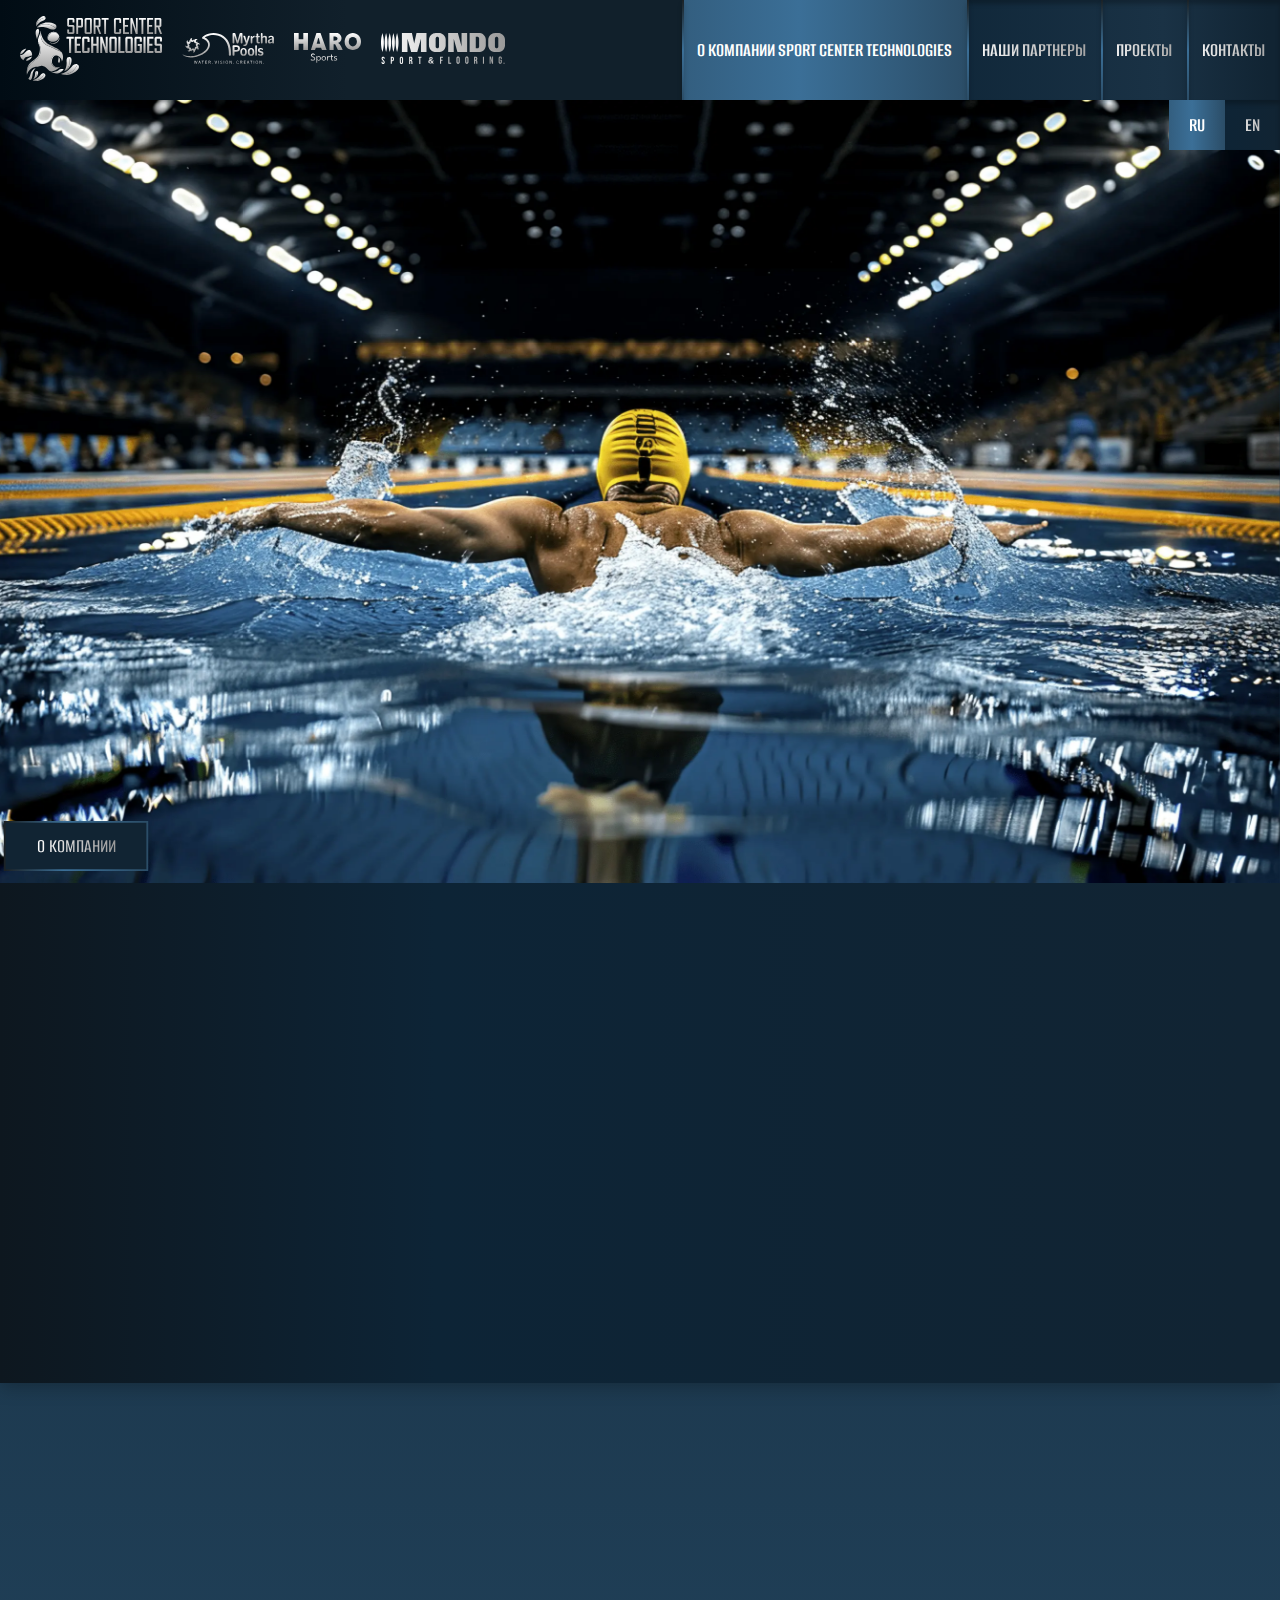
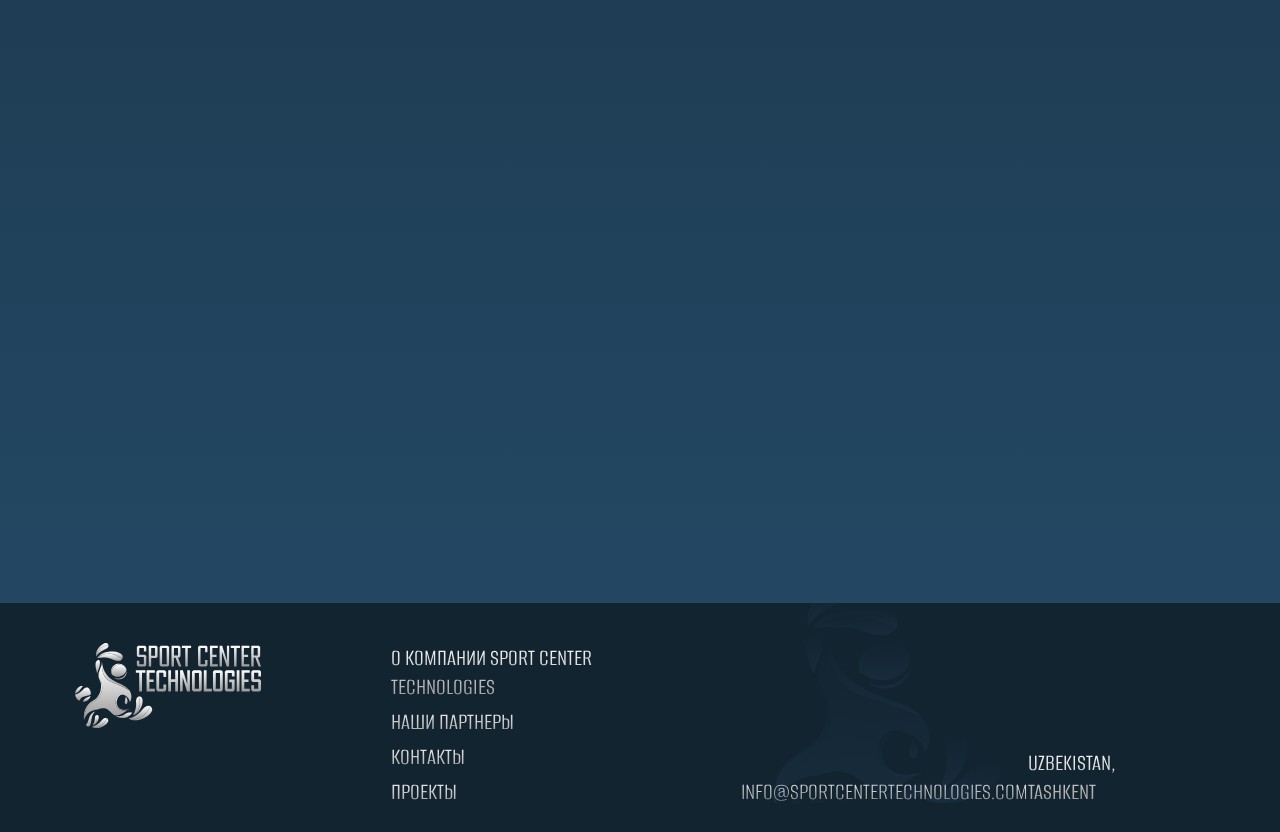
==== commit 262dfcfd: "Update index.html" ====
--- a/index.html
+++ b/index.html
@@ -1 +1 @@
-<!DOCTYPE html><html lang="en"><head><meta charset="UTF-8"><meta http-equiv="X-UA-Compatible" content="IE=edge"><meta name="viewport" content="width=device-width,initial-scale=1"><title>Главная страница - Sport Center Technologies</title><link rel="icon" href="./images/logo.svg" type="image/x-icon"><meta name="description" content="SPORT CENTER TECHNOLOGIES является официальным представителем премиальных брендов в сфере спортивного оборудования на территории Центральной Азии, Кавказа и Китая."><meta name="keywords" content="SPORT CENTER TECHNOLOGIES, спортивное оборудование, олимпийские бассейны, аквапарки, коммерческие бассейны, теннисные корты, стадионы, спортивные площадки"><meta name="robots" content="index, follow"><link rel="canonical" href="https://sportcentertechnologies.com/index.html"><meta property="og:title" content="Главная страница - Sport Center Technologies"><meta property="og:description" content="SPORT CENTER TECHNOLOGIES является официальным представителем премиальных брендов в сфере спортивного оборудования на территории Центральной Азии, Кавказа и Китая."><meta property="og:url" content="https://sportcentertechnologies.com/index.html"><meta property="og:type" content="website"><meta name="twitter:card" content="summary_large_image"><meta name="twitter:title" content="Главная страница - Sport Center Technologies"><meta name="twitter:description" content="SPORT CENTER TECHNOLOGIES является официальным представителем премиальных брендов в сфере спортивного оборудования на территории Центральной Азии, Кавказа и Китая."><link rel="stylesheet" href="./css/style.min.css"></head><body class="main-body"><nav class="nav"><div class="nav__left"><a href="index.html" class="logo"><img src="./images/logo.svg" alt="Logo" height="85" loading="lazy"></a><div class="nav__partners"><a href="partners.html#myrtha"><img src="./images/myrth_logo.svg" alt="myrth logo" height="31" width loading="lazy"></a><a href="partners.html#haro"><img src="./images/haro_logo.svg" alt="myrth logo" height="31" class="nav__partners-haro" loading="lazy"></a><a href="partners.html#mondo-offset"><img src="./images/mondo_logo.svg" alt="myrth logo" height="31" loading="lazy"></a></div></div><div class="nav__right"><ul class="nav__list"><li><a href="index.html" class="nav__list_link" data-i18n="about">О КОМПАНИИ SPORT CENTER TECHNOLOGIES</a></li><li><a href="partners.html" class="nav__list_link" data-i18n="partners">НАШИ ПАРТНЕРЫ</a></li><li><a href="projects.html" class="nav__list_link" data-i18n="projects">ПРОЕКТЫ</a></li><li><a href="contacts.html" class="nav__list_link" data-i18n="contacts">КОНТАКТЫ</a></li></ul><div class="nav__lang"><button class="nav__lang_btn btn" onclick="setLanguage('ru')" data-i18n="navLangRu">RU</button> <button class="nav__lang_btn btn" onclick="setLanguage('en')" data-i18n="navLangEn">EN</button></div></div></nav><header class="header"><div class="swiper"><div class="swiper-wrapper header__swiper"><div class="swiper-slide header__swiper_slide"><img src="./images/firstSlide.webp" srcset="./images/firstSlide-400.webp 400w, ./images/firstSlide-800.webp 800w, ./images/firstSlide.webp 1200w" alt="first slide images" loading="lazy" width="100%" height="auto"></div><div class="swiper-slide header__swiper_slide"><img src="./images/secondSlide.webp" srcset="./images/secondSlide-400.webp 400w, ./images/secondSlide-800.webp 800w, ./images/secondSlide.webp 1200w" alt="first slide images" loading="lazy" width="100%" height="auto"></div><div class="swiper-slide header__swiper_slide"><img src="./images/thirdSlide.webp" srcset="./images/thirdSlide-400.webp 400w, ./images/thirdSlide-800.webp 800w, ./images/thirdSlide.webp 1200w" alt="first slide images" loading="lazy" width="100%" height="auto"></div></div></div><h2 class="header__title"><img src="./images/header-title.svg" alt="задний фон заголовка" loading="lazy"> <span>О КОМПАНИИ</span></h2></header><main class="main"><section class="about"><div class="about__top"><h1>“SPORT CENTER TECHNOLOGIES”</h1></div><p data-i18n="aboutDescription">SPORTS CENTER TECHNOLOGIES является официальным представителем премиальных брендов в сфере спортивного оборудования на территории Центральной Азии, Кавказа и Китая.</p></section><section class="info"><img src="./images/info-mob-img.svg" alt="текст блока info" class="info__mob-img" loading="lazy"><div class="info__top"><img class="info__top_img" src="./images/infoOne-img.svg" alt="SPORT images" loading="lazy"><p class="info__top_text" data-i18n="infoTopDescription">В спектр нашего проектирования и строительства входят такие спортивные объекты как: олимпийские бассейны, отельные бассейны, аквапарки, коммерческие бассейны и спа, площадки для баскетбола, волейбола, падела, футсал, теннисные корты, покрытия для стадионов и спортивных площадок, а также крытых и открытых залов.</p></div><div class="info__down"><img class="T_images" src="./images/infoTwo-img.svg" alt="T images" loading="lazy"><p class="info__down_text" data-i18n="infoDownDescription">А также выполняем проектные решения под ключ для спортивных объектов согласно требованиям международных спортивных федераций. Мы предлагаем вам комплексное решение по спортивному, а также развлекательному высоко-технологическому оснащению объектов согласно требованию заказчика.</p><img class="info__down_img" src="./images/infoThird-img.svg" alt="OGIES images" loading="lazy"></div></section></main><footer class="footer"><div class="footer__left"><div class="footer__logo"><a href="/index.html"><img src="./images/logo.svg" alt="Sport Center Technologies" loading="lazy"></a></div><img src="./images/footerImg.svg" alt="footer images" class="footer__img" loading="lazy"><ul class="footer__list"><li class="footer__list_link"><a href="index.html" data-i18n="about">О компании SPORT CENTER TECHNOLOGIES</a></li><li class="footer__list_link"><a href="partners.html" data-i18n="partners">Наши партнеры</a></li><li class="footer__list_link"><a href="contacts.html" data-i18n="projects">Контактная информация</a></li><li class="footer__list_link"><a href="projects.html" data-i18n="contacts">Проекты</a></li></ul><span class="mail">info@sportcentertechnologies.com</span></div><div class="footer__location"><p>Uzbekistan, Tashkent</p></div></footer><script src="./js/main.min.js"></script></body></html>+<!DOCTYPE html><html lang="en"><head><meta charset="UTF-8"><meta http-equiv="X-UA-Compatible" content="IE=edge"><meta name="viewport" content="width=device-width,initial-scale=1"><title>Главная страница - Sport Center Technologies</title><link rel="icon" href="./images/logo.svg" type="image/x-icon"><meta name="description" content="SPORT CENTER TECHNOLOGIES является официальным представителем премиальных брендов в сфере спортивного оборудования на территории Центральной Азии, Кавказа и Китая."><meta name="keywords" content="SPORT CENTER TECHNOLOGIES, спортивное оборудование, олимпийские бассейны, аквапарки, коммерческие бассейны, теннисные корты, стадионы, спортивные площадки"><meta name="robots" content="index, follow"><link rel="canonical" href="https://sportcentertechnologies.com/index.html"><meta property="og:title" content="Главная страница - Sport Center Technologies"><meta property="og:description" content="SPORT CENTER TECHNOLOGIES является официальным представителем премиальных брендов в сфере спортивного оборудования на территории Центральной Азии, Кавказа и Китая."><meta property="og:url" content="https://sportcentertechnologies.com/index.html"><meta property="og:type" content="website"><meta name="twitter:card" content="summary_large_image"><meta name="twitter:title" content="Главная страница - Sport Center Technologies"><meta name="twitter:description" content="SPORT CENTER TECHNOLOGIES является официальным представителем премиальных брендов в сфере спортивного оборудования на территории Центральной Азии, Кавказа и Китая."><link rel="stylesheet" href="./css/style.min.css"></head><body class="main-body"><nav class="nav"><div class="nav__left"><a href="index.html" class="logo"><img src="./images/logo.svg" alt="Logo" height="85" loading="lazy"></a><div class="nav__partners"><a href="partners.html#myrtha"><img src="./images/myrth_logo.svg" alt="myrth logo" height="31" width loading="lazy"></a><a href="partners.html#haro"><img src="./images/haro_logo.svg" alt="myrth logo" height="31" class="nav__partners-haro" loading="lazy"></a><a href="partners.html#mondo-offset"><img src="./images/mondo_logo.svg" alt="myrth logo" height="31" loading="lazy"></a></div></div><div class="nav__right"><ul class="nav__list"><li><a href="index.html" class="nav__list_link" data-i18n="about">О КОМПАНИИ SPORT CENTER TECHNOLOGIES</a></li><li><a href="partners.html" class="nav__list_link" data-i18n="partners">НАШИ ПАРТНЕРЫ</a></li><li><a href="projects.html" class="nav__list_link" data-i18n="projects">ПРОЕКТЫ</a></li><li><a href="contacts.html" class="nav__list_link" data-i18n="contacts">КОНТАКТЫ</a></li></ul><div class="nav__lang"><button class="nav__lang_btn btn" onclick="setLanguage('ru')" data-i18n="navLangRu">RU</button> <button class="nav__lang_btn btn" onclick="setLanguage('en')" data-i18n="navLangEn">EN</button></div></div></nav><header class="header"><div class="swiper"><div class="swiper-wrapper header__swiper"><div class="swiper-slide header__swiper_slide"><img src="./images/firstSlide.webp" srcset="./images/firstSlide-400.webp 400w, ./images/firstSlide-800.webp 800w, ./images/firstSlide.webp 1200w" alt="first slide images" loading="lazy" width="100%" height="auto"></div><div class="swiper-slide header__swiper_slide"><img src="./images/secondSlide.webp" srcset="./images/secondSlide-400.webp 400w, ./images/secondSlide-800.webp 800w, ./images/secondSlide.webp 1200w" alt="first slide images" loading="lazy" width="100%" height="auto"></div><div class="swiper-slide header__swiper_slide"><img src="./images/thirdSlide.webp" srcset="./images/thirdSlide-400.webp 400w, ./images/thirdSlide-800.webp 800w, ./images/thirdSlide.webp 1200w" alt="first slide images" loading="lazy" width="100%" height="auto"></div></div></div><h2 class="header__title"><img src="./images/header-title.svg" alt="задний фон заголовка" loading="lazy"> <span>О КОМПАНИИ</span></h2></header><main class="main"><section class="about"><div class="about__top"><h1>“SPORT CENTER TECHNOLOGIES”</h1></div><p data-i18n="aboutDescription">SPORTS CENTER TECHNOLOGIES является официальным представителем премиальных брендов в сфере спортивного оборудования на территории Центральной Азии, Кавказа и Китая.</p></section><section class="info"><img src="./images/info-mob-img.svg" alt="текст блока info" class="info__mob-img" loading="lazy"><div class="info__top"><img class="info__top_img" src="./images/infoOne-img.svg" alt="SPORT images" loading="lazy"><p class="info__top_text" data-i18n="infoTopDescription">В спектр нашего проектирования и строительства входят такие спортивные объекты как: олимпийские бассейны, отельные бассейны, аквапарки, коммерческие бассейны и спа, площадки для баскетбола, волейбола, падела, футсал, теннисные корты, покрытия для стадионов и спортивных площадок, а также крытых и открытых залов.</p></div><div class="info__down"><img class="T_images" src="./images/infoTwo-img.svg" alt="T images" loading="lazy"><p class="info__down_text" data-i18n="infoDownDescription">А также выполняем проектные решения под ключ для спортивных объектов согласно требованиям международных спортивных федераций. Мы предлагаем вам комплексное решение по спортивному, а также развлекательному высоко-технологическому оснащению объектов согласно требованию заказчика.</p><img class="info__down_img" src="./images/infoThird-img.svg" alt="OGIES images" loading="lazy"></div></section></main><footer class="footer"><div class="footer__left"><div class="footer__logo"><a href="/index.html"><img src="./images/logo.svg" alt="Sport Center Technologies" loading="lazy"></a></div><img src="./images/footerImg.svg" alt="footer images" class="footer__img" loading="lazy"><ul class="footer__list"><li class="footer__list_link"><a href="index.html" data-i18n="about">О компании SPORT CENTER TECHNOLOGIES</a></li><li class="footer__list_link"><a href="partners.html" data-i18n="partners">Наши партнеры</a></li><li class="footer__list_link"><a href="contacts.html" data-i18n="contacts">Контактная информация</a></li><li class="footer__list_link"><a href="projects.html" data-i18n="projects">Проекты</a></li></ul><span class="mail">info@sportcentertechnologies.com</span></div><div class="footer__location"><p>Uzbekistan, Tashkent</p></div></footer><script src="./js/main.min.js"></script></body></html>
